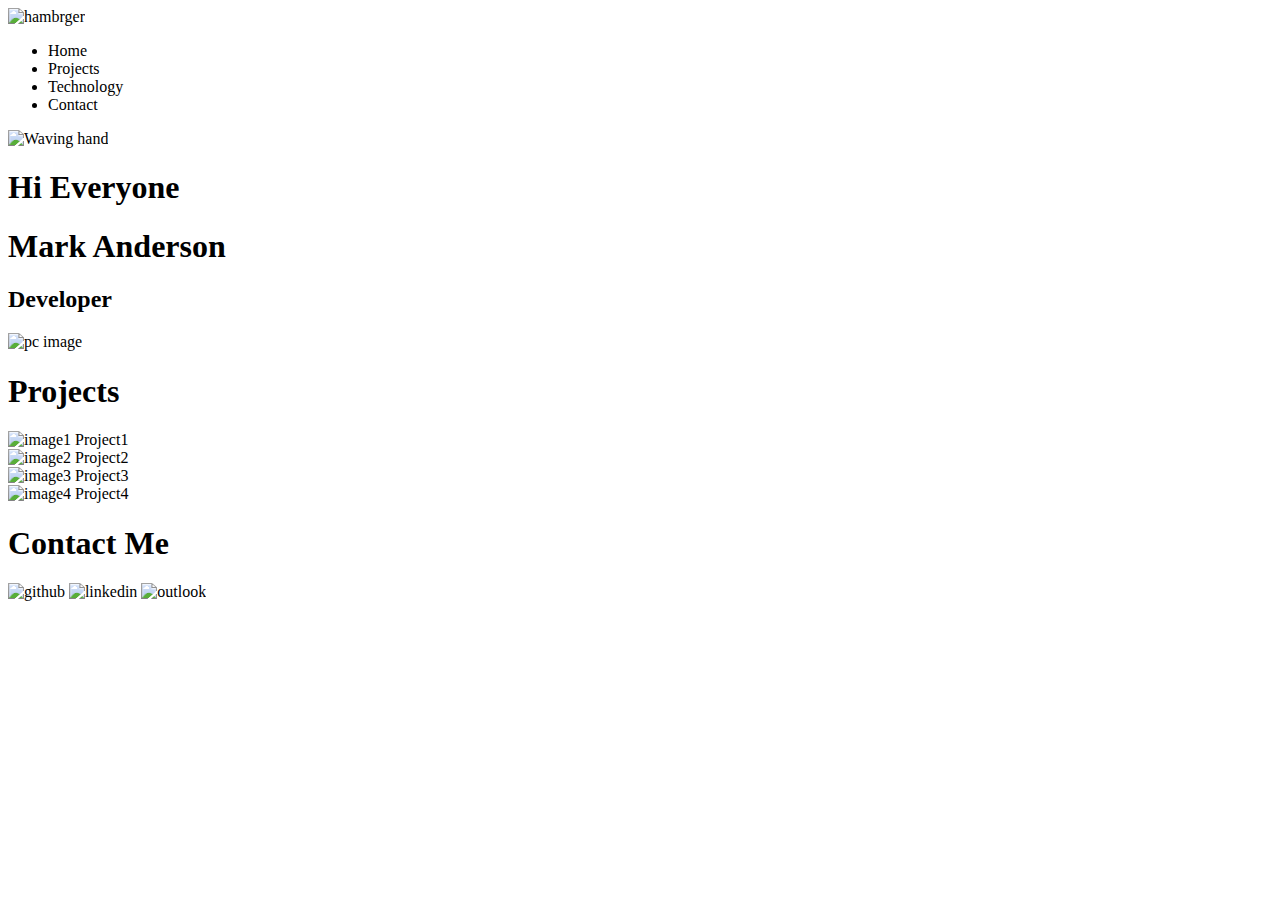
==== index.html @ 95b3deac "Add files via upload" ====
<!DOCTYPE html>
<html lang="en">
<head>
    <meta charset="UTF-8">
    <meta http-equiv="X-UA-Compatible" content="IE=edge">
    <meta name="viewport" content="width=device-width, initial-scale=1.0">
    <title>Media queries</title>
    <!-- Adding CSS -->
    <link rel="stylesheet" href="./style/style.css">
</head>
<body>
    <!-- Navigation section -->
    <header>
        <nav class="navsection">
            <!-- Hambrger image -->
            <img src="./Assets/hambrger.png" alt="hambrger" >
            <!-- Navigation list -->
            <ul class="list">
               <li>Home</li>
               <li>Projects</li>
               <li>Technology</li>
               <li>Contact</li>
            </ul>
        </nav>
        <!-- Adding pc image and some text -->
        <div class="para">
            <!-- left section -->
           <div>
            <div class="para1">
                <img src="./Assets/waving-hand.png" alt="Waving hand"  >
                <h1>Hi Everyone</h1>
            </div>
            <div class="para2">
                <h1>Mark Anderson</h1>
                <h2>Developer</h2>
            </div>
           </div>
           <!-------right section------>
           <div class="pcimage">
            <img src="./Assets/pc-image.png" alt="pc image" >
           </div>
        </div>
    </header>
      
    <!-- main Section -->

    <section class="main">

        <div class="line" >
            <h1>Projects</h1> 
            <div class="horizontal-line"></div>
        </div>

        <!-- projects images -->
       <main class="img-section">
        <div class="project-list">
      
            <div class="project"><img src="./Assets/image.png" alt="image1"> <span> Project1</span></div>
            <div class="project"><img src="./Assets/image.png" alt="image2"><span> Project2</span></div>
            <div class="project"><img src="./Assets/image.png" alt="image3"><span> Project3</span></div>
            <div class="project"><img src="./Assets/image.png" alt="image4"><span> Project4</span></div>
        
          </div>
       </main>
     
    </section>

    <!-- footer section  -->

    <section class="footer">
        <div class="line">
            <h1>Contact Me</h1>
            <div class="horizontal-divider"></div>
        </div>
        <!-- social media links -->
      <div class="social-media">
        <img src="./Assets/github.png" alt="github">
        <img src="./Assets/linkedin.png" alt="linkedin">
        <img src="./Assets/outlook.png" alt="outlook">
      </div>
    </section>
</body>
</html>
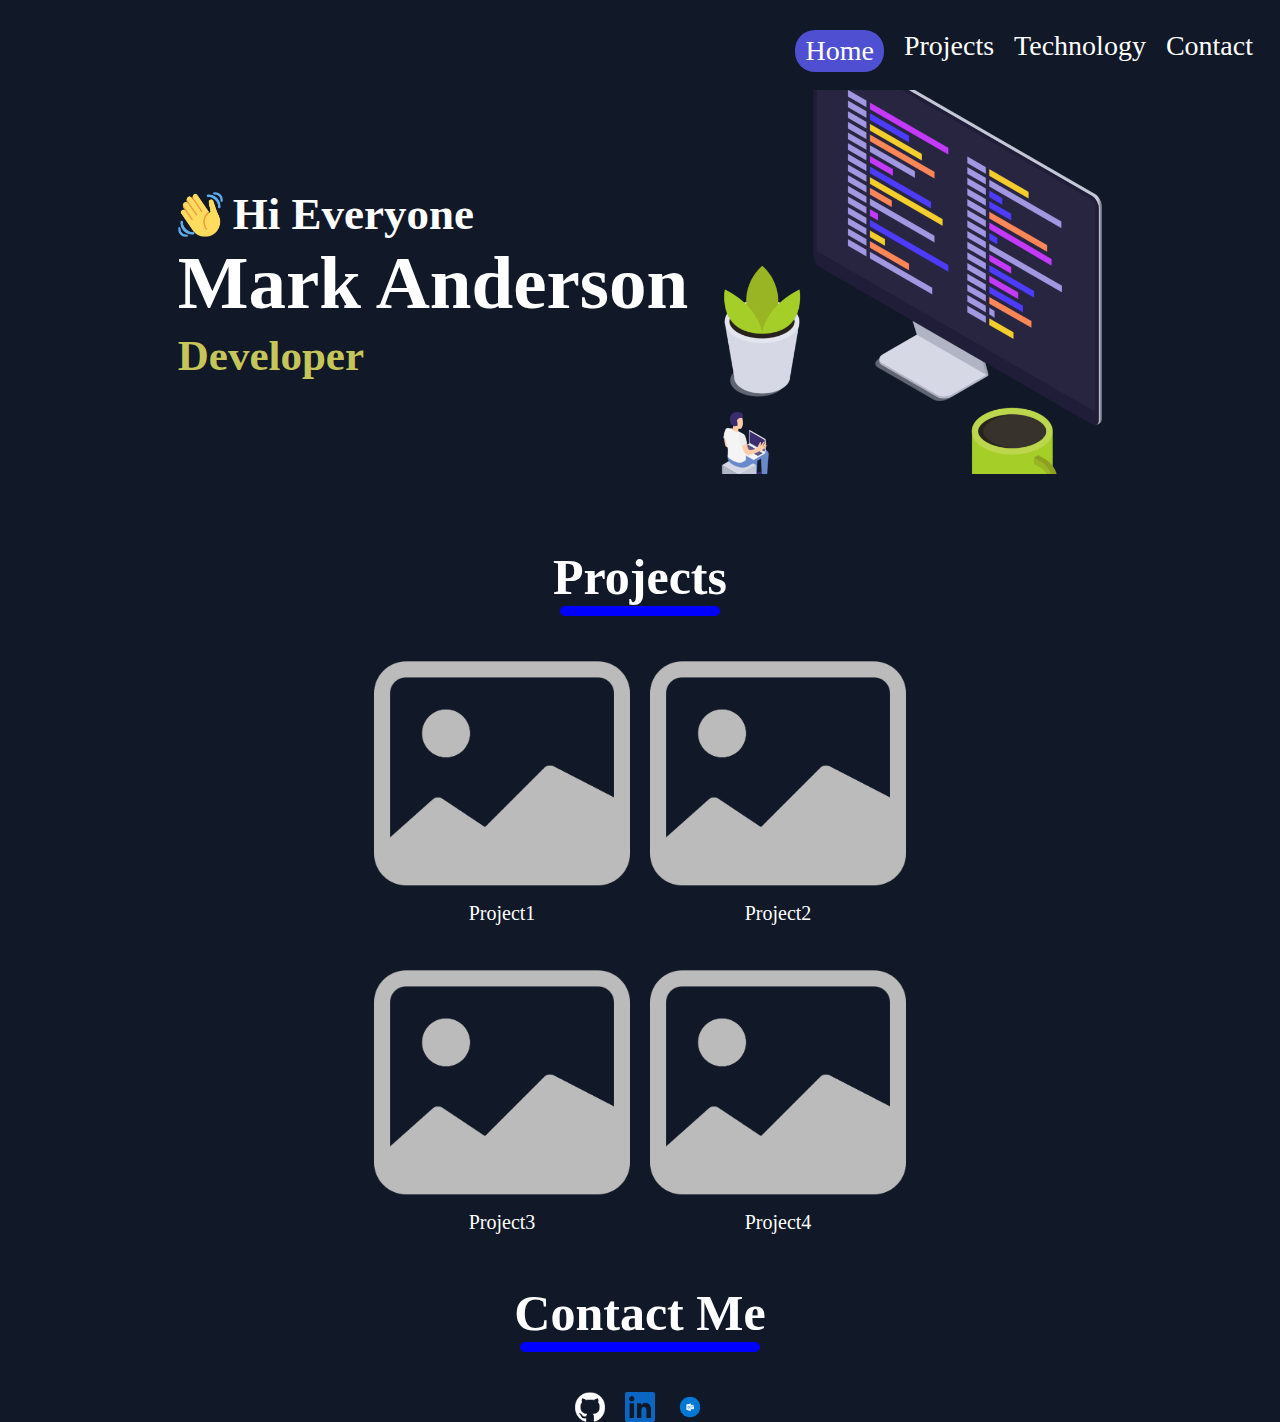
==== commit 92f8c041: "index.html" ====
--- a/index.html
+++ b/index.html
@@ -6,7 +6,7 @@
     <meta name="viewport" content="width=device-width, initial-scale=1.0">
     <title>Media queries</title>
     <!-- Adding CSS -->
-    <link rel="stylesheet" href="./style/style.css">
+    <link rel="stylesheet" href="style.css">
 </head>
 <body>
     <!-- Navigation section -->
--- a/style.css
+++ b/style.css
@@ -0,0 +1,290 @@
+*{
+    margin: 0px;
+    padding: 0px;
+    box-sizing: border-box;
+    background-color: #111827;
+    color: #ffffff;
+}
+/* ---header section--- */
+
+/* ----nav section---- */
+
+.navsection{
+    display: flex;
+    gap: 30px;
+    margin: 45px;
+}
+
+/* ---Hamberger menu--- */
+
+img[alt="hambrger"]{
+    height: 30px;
+    width: 30px;
+    display: none;
+}
+
+/* ----navigation menu----*/
+
+.list{
+    display: flex;
+    flex-direction: row;
+    font-size: 28px;
+    position: absolute;
+    top: 30px;
+    right: 27px;
+    gap: 20px;
+}
+.list li{
+    list-style: none;
+    font-weight: 500;
+    cursor: pointer;
+}
+.list li:first-child{
+    background-color: rgb(79, 79, 209);
+    border-radius: 20px;
+    padding: 5px 10px;
+}
+/* ---main section--- */
+.para{
+    display: flex;
+    flex-direction: row;
+    align-items: center;
+    justify-content: center;
+    max-width: 100vw;
+    margin: 30px;
+    gap: 30px;
+}
+
+/* ---para1--- */
+.para1{
+    display: flex;
+    flex-direction: row;
+    gap: 10px;
+    font-weight: 600;
+    align-items: center;
+}
+
+/* ---Waving hand img --- */
+.para1 img{
+    /* width: 3vw; */
+    height: 45px;
+}
+
+/*--- h1 size--- */
+.para1 h1{
+     font-size: 45px;
+}
+/* ---para2--- */
+.para2{
+    display: flex;
+    flex-direction: column;
+    justify-content: center;
+    gap: 5px;
+}
+/* ---para2 h1 size---- */
+.para2 h1{
+    font-size: 75px;
+}
+/* ---para2 h2 size and colour---- */
+.para2 h2{
+   font-size: 43px;
+    color: rgb(197, 197, 89);
+}
+/* ----Pc image--- */
+.pcimage img{
+    width: 30vw;
+}
+
+
+/* ---Main section--- */
+
+/* ---making underline on projects bottom--- */
+.line{
+    display: flex;
+    flex-direction: column;
+    align-items: center;
+    justify-content: center;
+}
+
+/* ---Giving height,width and colour to bottom--- */
+.horizontal-line{
+    height: 10px;
+    width: 160px;
+    background-color: #0000ff;
+    border-radius: 20px;
+    margin-bottom: 10px;
+}
+.main{
+    display: flex;
+    flex-direction: column;
+    align-items: center;
+    justify-content: center;
+    margin-top: 70px;
+}
+
+.main div h1 { 
+    font-size: 50px;
+    font-weight: bold;
+}
+
+
+/* ----project list----- */
+
+
+
+/* ---all project images--- */
+
+.project-list{
+    display: grid;
+    grid-template-columns: 1fr 1fr;
+    align-content:center;
+    justify-items: center;
+    row-gap: 10px;
+    column-gap: 20px;
+
+}
+
+/* ---project image size--- */
+
+.project-list img{
+   width: 20vw;
+}
+
+/* ----project image text--- */
+
+.project-list div span{
+    display: flex;
+    flex-direction: column;
+    align-items:center;
+    justify-content: center;
+    font-size: 20px;
+    font-weight: 200;
+}
+
+/* --project--- */
+
+.project{
+    display: flex;
+    flex-direction: column;
+    align-items: center;
+    justify-content: center;
+    margin-top: 20px;
+
+}
+
+
+    /* ----footer section---- */
+
+
+/* ---horizontal line--- */
+.horizontal-divider{
+    height: 10px;
+    width: 240px;
+    background-color: #0000ff;
+    border-radius: 20px;
+    margin-bottom: 10px;
+}
+/* ---contact me--- */
+.footer h1 { 
+    margin-top: 50px;
+    font-size: 50px;
+    font-weight: bold;
+}
+
+/* -------social media------- */
+
+.social-media img{
+      width: 30px;
+}
+
+.social-media{
+    margin-top: 30px;
+    display: flex;
+    flex-direction: row;
+    align-items: center;
+    justify-content: center;
+    gap: 20px;
+}
+
+
+/*------- media query------ */
+
+@media screen and (max-width:576px)  {
+   .list li{
+    display: none;
+   } 
+   img[alt="hambrger"]{
+    display: block;
+  }
+  .para{
+    display: flex;
+    flex-direction: column;
+    align-items: center;
+    justify-content: center;
+    text-align: center;
+  }
+
+  .para1{
+    display: flex;
+    flex-direction: column;
+ }
+ .para1 h1{
+    font-size: 35px;
+ }
+ .para2{
+    display: flex;
+    flex-direction: column;
+ 
+ }
+ .para2 h1{
+    font-size: 50px;
+ }
+ .para2 h2{
+    font-size: 30px;
+ } 
+.pcimage img{
+    width: 60vw;
+}
+.main h1{
+    font-size: 30px;
+}
+.horizontal-line{
+    height: 8px;
+    width: 150px;
+    background-color: #0000ff;
+    border-radius: 20px;
+    margin-bottom: 10px;
+}
+.project-list{
+    display: flex;
+    flex-direction: column;
+    align-items: center;
+    justify-content: center;
+    row-gap: 20px;
+    column-gap: 20px;
+}
+.project-list img{
+    width: 50vw;
+}
+.footer h1{
+    font-size: 30px;
+}
+.horizontal-divider{
+    height: 8px;
+    width: 150px;
+    background-color: blue;
+    border-radius: 20px;
+    margin-bottom: 10px;
+}
+.project-list div span{
+    display: flex;
+    flex-direction: column;
+    align-items:center;
+    justify-content: center;
+    font-size: 15px;
+    font-weight: 200;
+}
+.project{
+    margin-top: 10px;
+}
+}